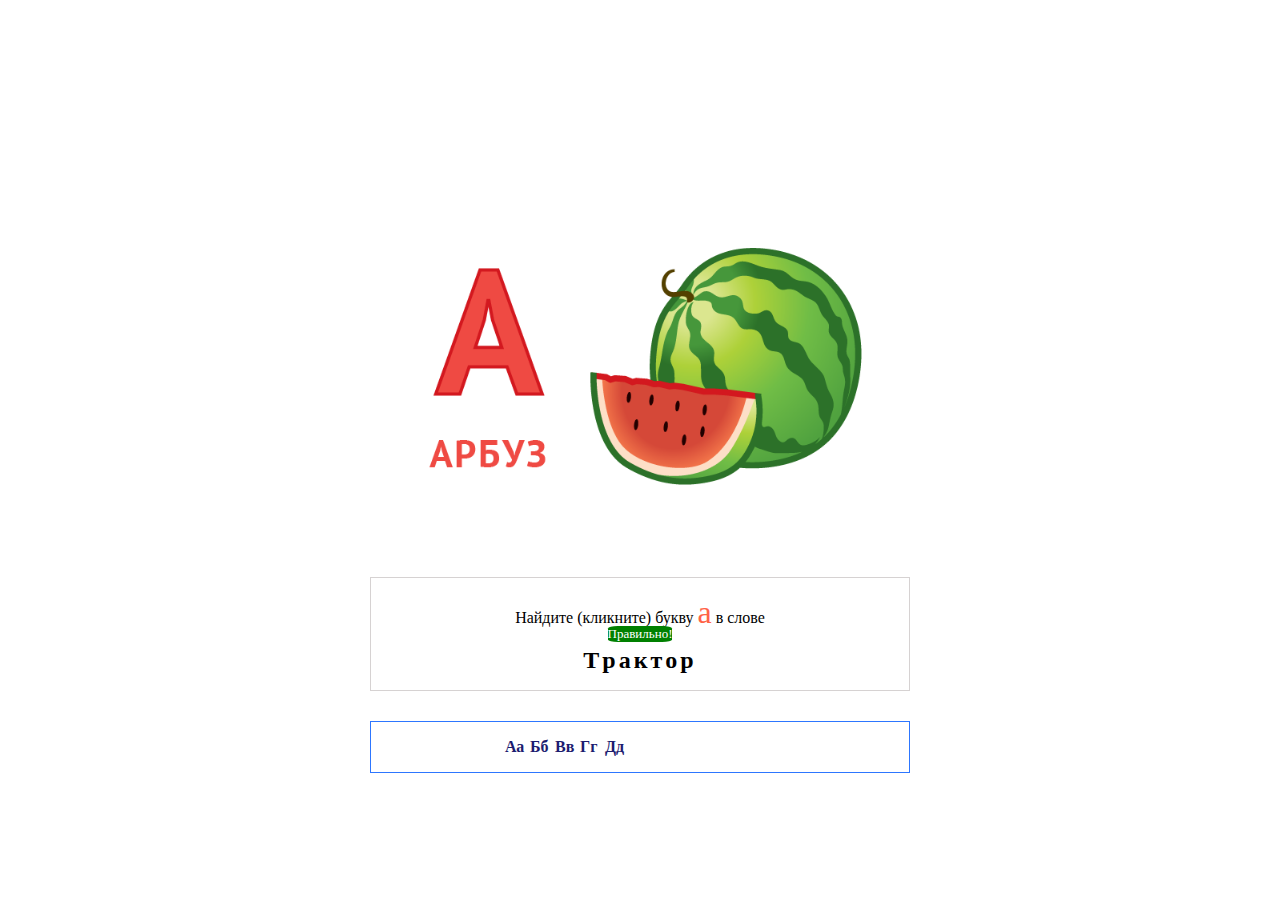
==== challenge/index.html @ 037c246d "add files" ====
<!DOCTYPE html>
<html lang="ru">
    <head>
        <meta charset="UTF-8">
        <meta name="description" content="Сервис по изучению алфавита">
        <link rel="stylesheet" href="style.css">
        <title>Алфавит</title>
    </head>
    <body>
        <div class="main">
            <div class="letter">
                <img src="../img/А.png" class="letter__img">
            </div>         
        
            <div class="test">
                <p>Найдите (кликните) букву <span class="letter__team">а</span> в слове</p>
                <h3 class="test__word">Трактор</h3>
                <div class="test__caption test__caption_none">Правильно!</div>
            </div>

            <div class="alphabet">
                <p>Аа</p>
                <p>Бб</p>
                <p>Вв</p>
                <p>Гг</p>
                <p>Дд</p>
            </div>
        </div>
        <script src="index.js"></script>
    </body>
    </html>
---- challenge/style.css ----
.main{
    display: flex;
    justify-content: center;
    align-items: center;
    flex-direction: column;
    height: 100vh;
    max-width: 1440px;
}

.letter{
    display: flex;
    justify-content: center;
    align-items: center;
}

.letter__img{
    width: 80%;
    height: auto;
}

.test{
    /* position: relative; */
    width: 40%;
    display: flex;
    justify-content: center;
    align-items: center;
    flex-direction: column;
    border: solid 1px;
    border-color: rgb(214, 210, 210);
    padding: 16px;
}

.letter__team{
    font-size: xx-large;
    color: tomato;
}

.test__word{
    display: flex;
    margin: 0;
    padding-top: 16px;
    font-size: x-large;
    letter-spacing: 3px;
}

.test__caption{
    position: absolute;
    color: white;
    background-color: green;
    border-radius: 15%;
    font-size: small;
}

/* .test__caption_none{
    display: none;
}    */

p{
    margin: 0;
}

.alphabet {
    width: 40%;
    display: grid;
    justify-content: center;
    gap: 5px;
    grid-template-columns: 20px 20px 20px 20px 20px 20px 20px 20px 20px 20px 20px;
    margin-top: 30px;
    padding: 16px;
    border: solid 0.5px;
    border-color: rgb(45, 118, 255);
    color: rgb(28, 28, 112);
    font-weight: bold;
}
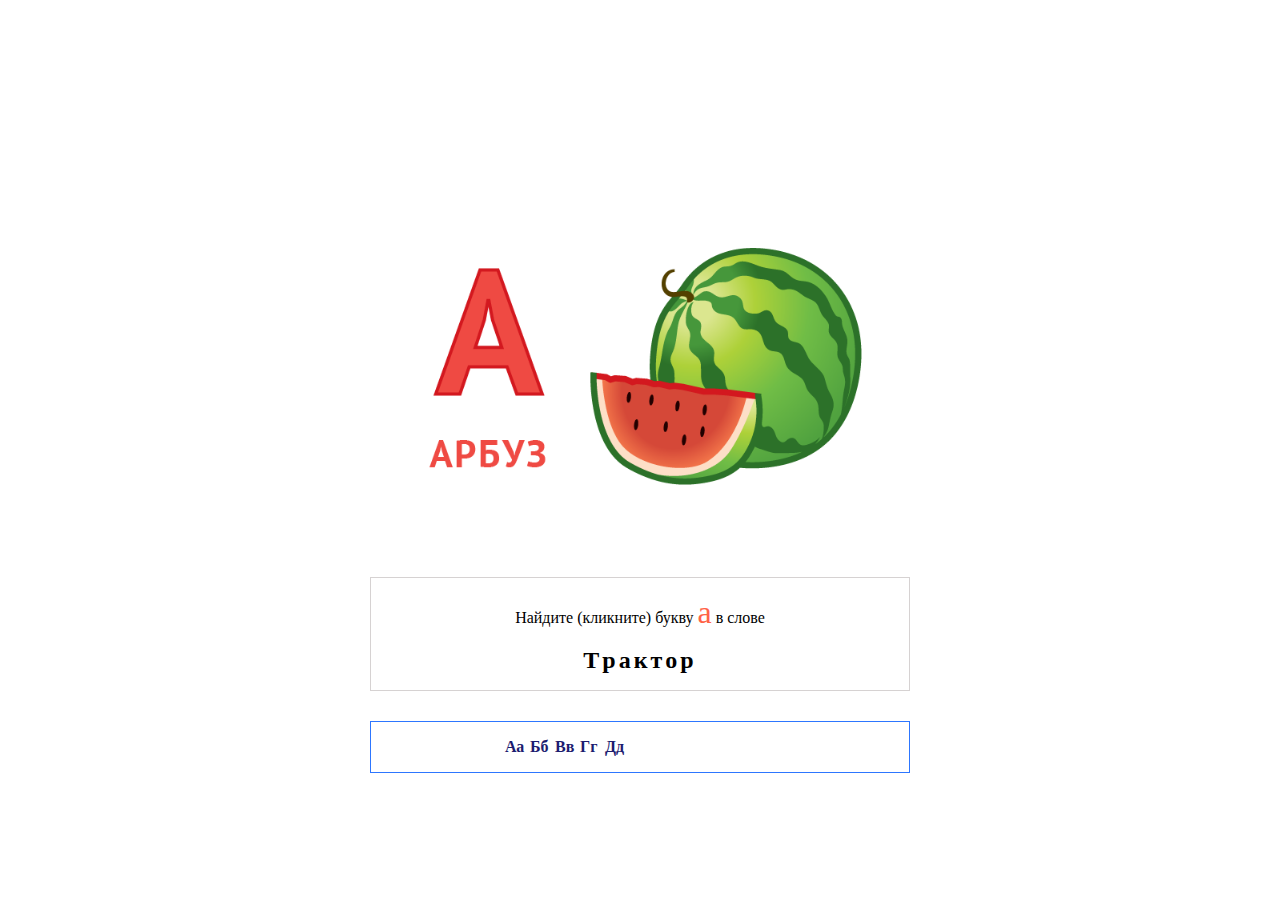
==== commit 55d540ff: "change caption" ====
--- a/challenge/index.html
+++ b/challenge/index.html
@@ -15,7 +15,7 @@
             <div class="test">
                 <p>Найдите (кликните) букву <span class="letter__team">а</span> в слове</p>
                 <h3 class="test__word">Трактор</h3>
-                <div class="test__caption test__caption_none">Правильно!</div>
+                <!-- <div class="test__caption test__caption_none">Правильно!</div> -->
             </div>
 
             <div class="alphabet">
--- a/challenge/style.css
+++ b/challenge/style.css
@@ -1,4 +1,4 @@
-.main{
+.main {
     display: flex;
     justify-content: center;
     align-items: center;
@@ -7,18 +7,18 @@
     max-width: 1440px;
 }
 
-.letter{
+.letter {
     display: flex;
     justify-content: center;
     align-items: center;
 }
 
-.letter__img{
+.letter__img {
     width: 80%;
     height: auto;
 }
 
-.test{
+.test {
     /* position: relative; */
     width: 40%;
     display: flex;
@@ -30,20 +30,33 @@
     padding: 16px;
 }
 
-.letter__team{
+.letter__team {
     font-size: xx-large;
     color: tomato;
 }
 
-.test__word{
+.test__word {
     display: flex;
     margin: 0;
     padding-top: 16px;
     font-size: x-large;
     letter-spacing: 3px;
+    position: relative;
 }
 
-.test__caption{
+/* .test__word::after {
+    display: none;
+    position: absolute;
+    top: -3px;
+    right: -3px;
+    color: white;
+    background-color: green;
+    border-radius: 15%;
+    content: "Правильно!";
+    font-size: small;
+} */
+
+.test__caption {
     position: absolute;
     color: white;
     background-color: green;
@@ -51,11 +64,13 @@
     font-size: small;
 }
 
+
+
 /* .test__caption_none{
     display: none;
 }    */
 
-p{
+p {
     margin: 0;
 }
 
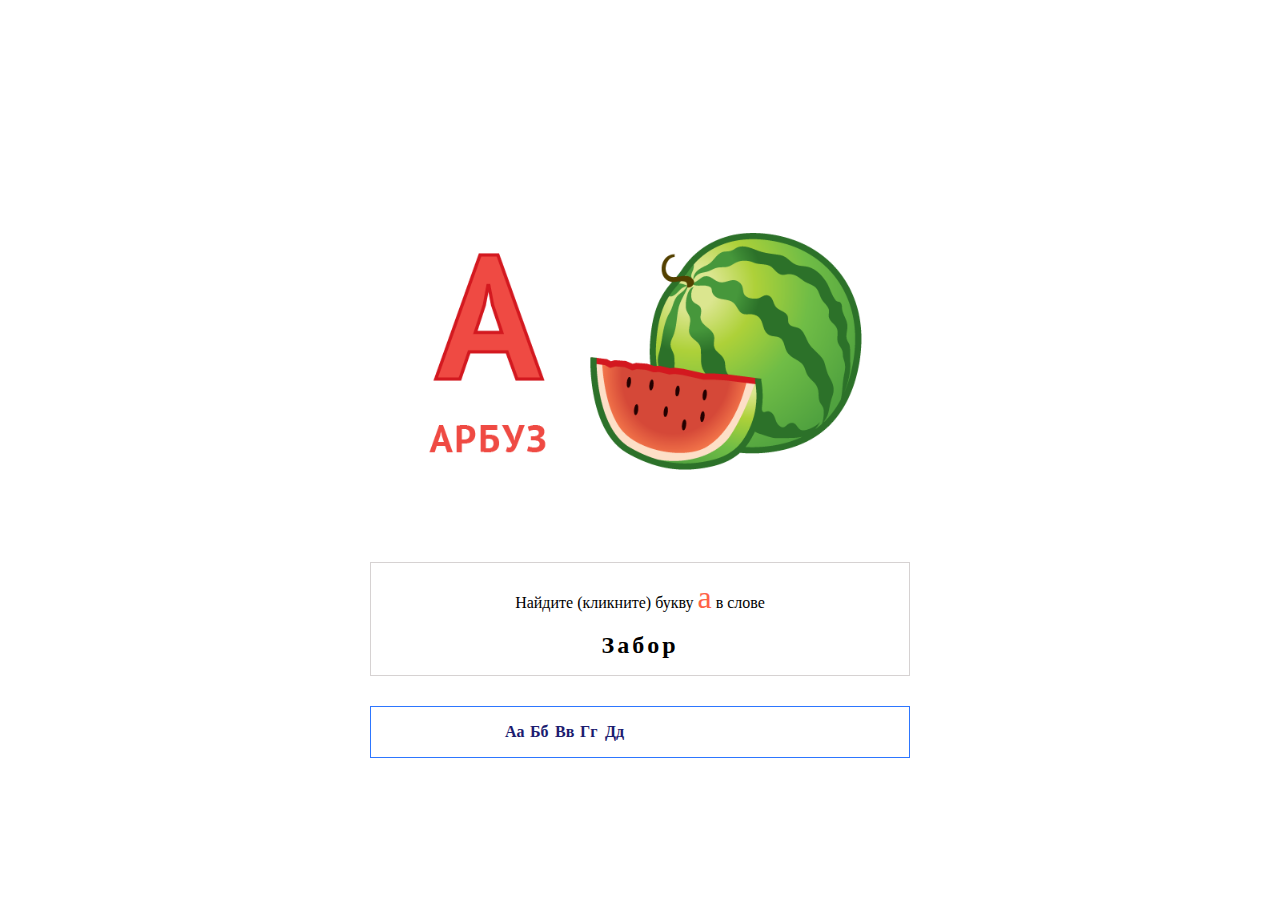
==== commit 0d5fef14: "loading data from arrays" ====
--- a/challenge/index.html
+++ b/challenge/index.html
@@ -14,18 +14,18 @@
         
             <div class="test">
                 <p>Найдите (кликните) букву <span class="letter__team">а</span> в слове</p>
-                <h3 class="test__word">Трактор</h3>
-                <!-- <div class="test__caption test__caption_none">Правильно!</div> -->
+                <h3 class="test__word"></h3>
             </div>
 
             <div class="alphabet">
-                <p>Аа</p>
+                <!-- <p>Аа</p>
                 <p>Бб</p>
                 <p>Вв</p>
                 <p>Гг</p>
-                <p>Дд</p>
+                <p>Дд</p> -->
             </div>
         </div>
+        <script src="js/arrs.js"></script>
         <script src="index.js"></script>
     </body>
     </html>--- a/challenge/style.css
+++ b/challenge/style.css
@@ -44,31 +44,29 @@
     position: relative;
 }
 
-/* .test__word::after {
-    display: none;
+.test__caption:after {
     position: absolute;
-    top: -3px;
-    right: -3px;
+    top: 8px;
+    right: -70px;
     color: white;
     background-color: green;
     border-radius: 15%;
     content: "Правильно!";
     font-size: small;
-} */
-
-.test__caption {
-    position: absolute;
-    color: white;
-    background-color: green;
-    border-radius: 15%;
-    font-size: small;
+    letter-spacing: 0em;
 }
 
-
-
-/* .test__caption_none{
-    display: none;
-}    */
+.test__caption_err:after {
+    position: absolute;
+    top: 8px;
+    right: -80px;
+    color: white;
+    background-color: red;
+    border-radius: 15%;
+    content: "Неправильно!";
+    font-size: small;
+    letter-spacing: 0em;
+}
 
 p {
     margin: 0;
@@ -81,6 +79,7 @@
     gap: 5px;
     grid-template-columns: 20px 20px 20px 20px 20px 20px 20px 20px 20px 20px 20px;
     margin-top: 30px;
+    margin-bottom: 30px;
     padding: 16px;
     border: solid 0.5px;
     border-color: rgb(45, 118, 255);
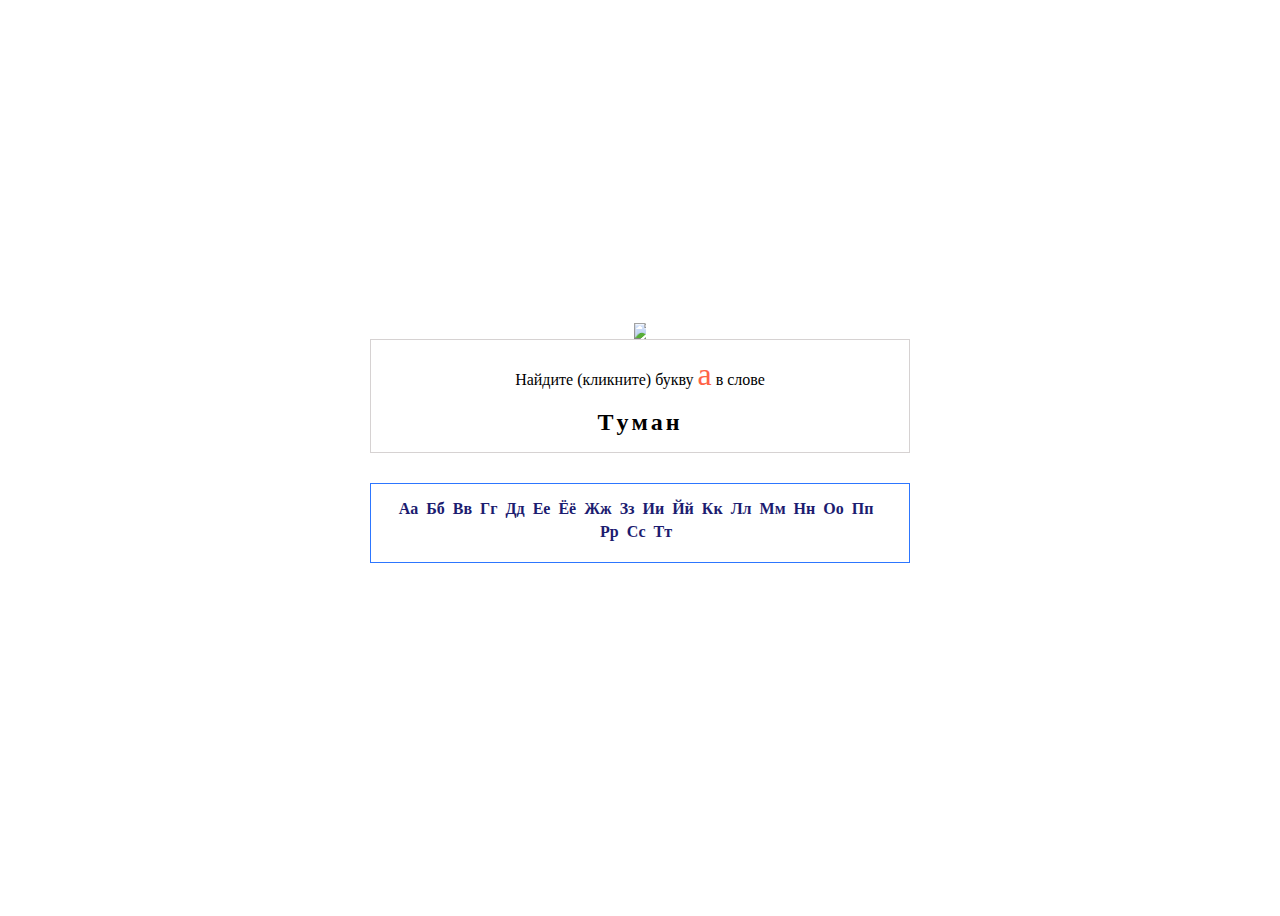
==== commit 563e11ff: "add latterImg" ====
--- a/challenge/index.html
+++ b/challenge/index.html
@@ -9,7 +9,7 @@
     <body>
         <div class="main">
             <div class="letter">
-                <img src="../img/А.png" class="letter__img">
+                <img src="https://abv.online-services.org.ua/images/rus/0/0.png" class="letter__img ">
             </div>         
         
             <div class="test">
@@ -18,11 +18,6 @@
             </div>
 
             <div class="alphabet">
-                <!-- <p>Аа</p>
-                <p>Бб</p>
-                <p>Вв</p>
-                <p>Гг</p>
-                <p>Дд</p> -->
             </div>
         </div>
         <script src="js/arrs.js"></script>
--- a/challenge/style.css
+++ b/challenge/style.css
@@ -74,10 +74,9 @@
 
 .alphabet {
     width: 40%;
-    display: grid;
     justify-content: center;
-    gap: 5px;
-    grid-template-columns: 20px 20px 20px 20px 20px 20px 20px 20px 20px 20px 20px;
+    display: flex;
+    flex-wrap: wrap;
     margin-top: 30px;
     margin-bottom: 30px;
     padding: 16px;
@@ -85,4 +84,13 @@
     border-color: rgb(45, 118, 255);
     color: rgb(28, 28, 112);
     font-weight: bold;
+}
+
+.alphabet__letter{
+    margin-right: 8px;
+    margin-bottom: 5px;
+}
+.alphabet__letter_select{
+    color: crimson;
+    border-bottom: solid 1px crimson;
 }